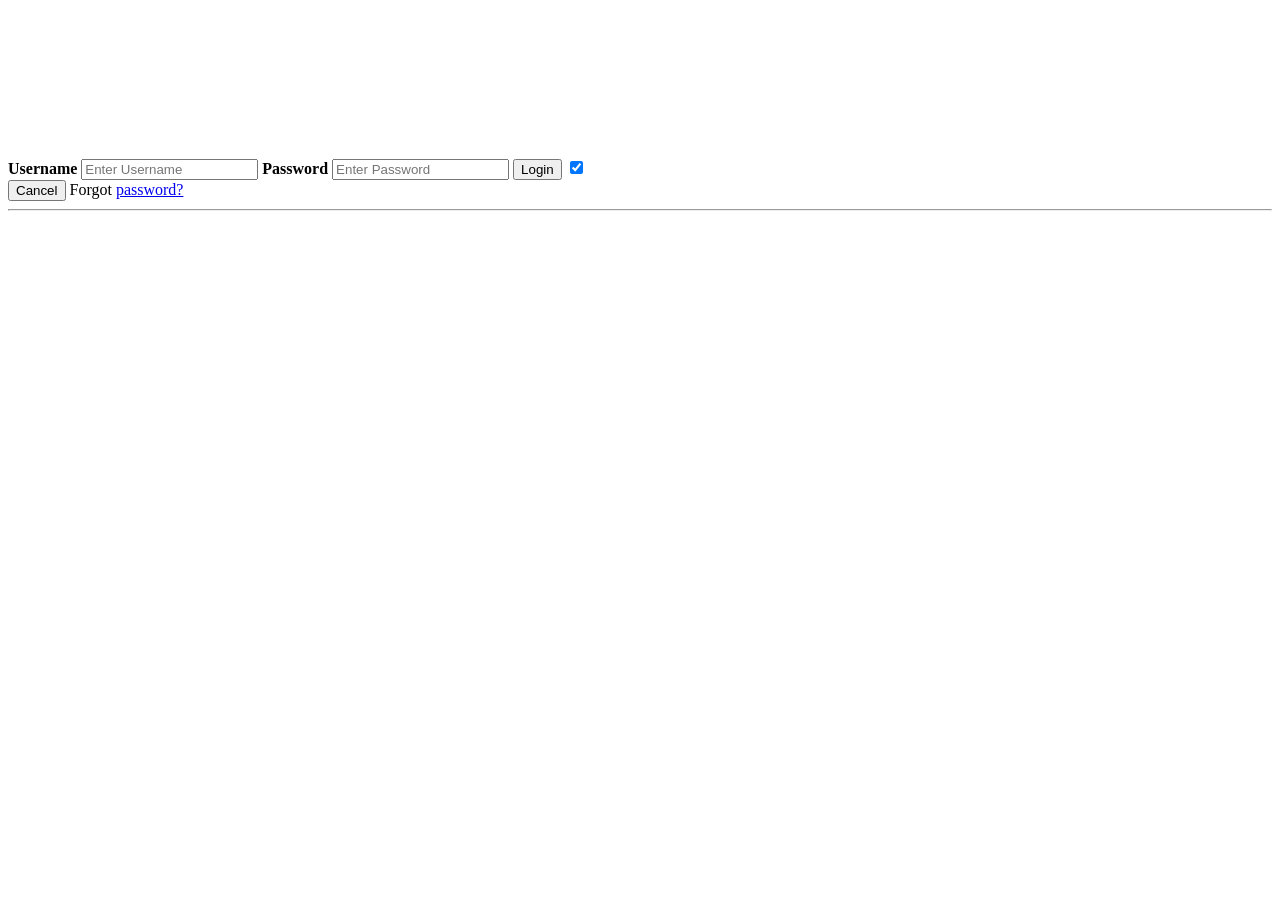
==== login/index.html @ cb682568 "first commit" ====
<html lang="en">

<head>
  <meta charset="UTF-8">
  <meta name="viewport" content="width=device-width, initial-scale=1.0">
  <title>Login</title>
  <link rel="stylesheet" href="\Login\styles.css">
</head>

<body>
  <div id="loading-screen">
    <p></p>
  </div>
  <video autoplay muted loop id="background-video">
    <source src="\Login\Resource\background.mp4">
  </video>
  <form action="action_page.php" method="post">
    <div class="imgcontainer">
      <img class="logo" src="/login/resource/Logo.png" alt="">
    </div>

    <div class="container">
      <label for="uname"><b>Username</b></label>
      <input type="text" placeholder="Enter Username" name="uname" required>

      <label for="psw"><b>Password</b></label>
      <input type="password" placeholder="Enter Password" name="psw" required>

      <button type="submit">Login</button>
      <label>
        <input type="checkbox" checked="checked" name="remember" ;><span style="color: white;">Remember me</span>
      </label>
    </div>

    <div class="container">
      <button type="button" class="cancelbtn">Cancel</button>
      <span class="psw">Forgot <a href="#">password?</a></span>
      <hr class="line">
    </div>
  </form>
  <script>
    setTimeout(function () {
      var loadingScreen = document.getElementById('loading-screen');
      loadingScreen.style.display = 'none'; // Hide the loading screen
    }, 5000); // Hide the loading screen after 5 seconds
  </script>
</body>

</html>

<script>
  document.addEventListener('DOMContentLoaded', function () {
    var backgroundVideo = document.getElementById('background-video');
    backgroundVideo.playbackRate = 10; // Change the value to set the desired speed
  });
</script>
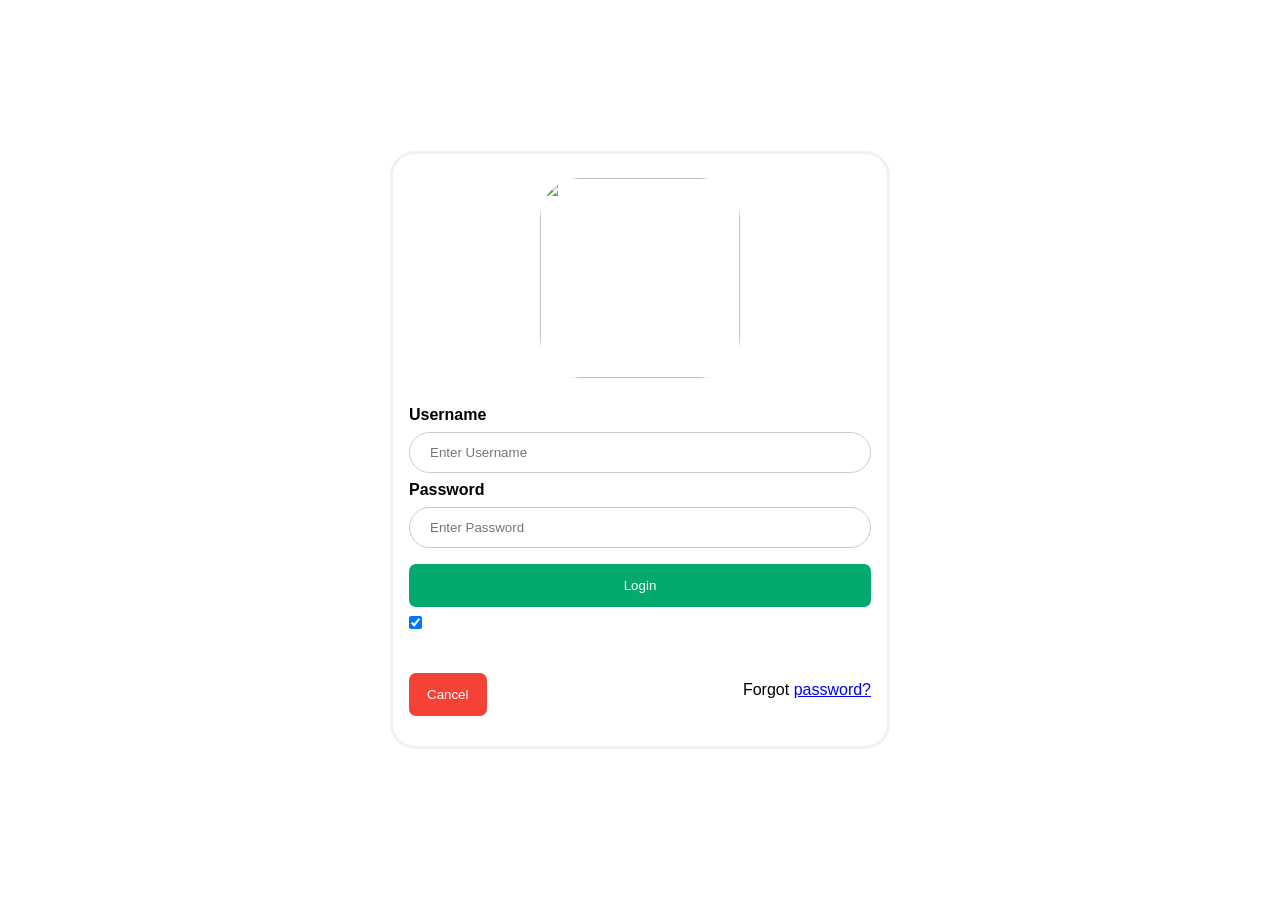
==== commit 427e00bf: "Changed HTML source file for Login page to update file paths for linked CSS and video files. Updated" ====
--- a/login/index.html
+++ b/login/index.html
@@ -4,7 +4,7 @@
   <meta charset="UTF-8">
   <meta name="viewport" content="width=device-width, initial-scale=1.0">
   <title>Login</title>
-  <link rel="stylesheet" href="\Login\styles.css">
+  <link rel="stylesheet" href="\login\css\styles.css">
 </head>
 
 <body>
@@ -12,7 +12,7 @@
     <p></p>
   </div>
   <video autoplay muted loop id="background-video">
-    <source src="\Login\Resource\background.mp4">
+    <source src="\login\resource\background.mp4">
   </video>
   <form action="action_page.php" method="post">
     <div class="imgcontainer">
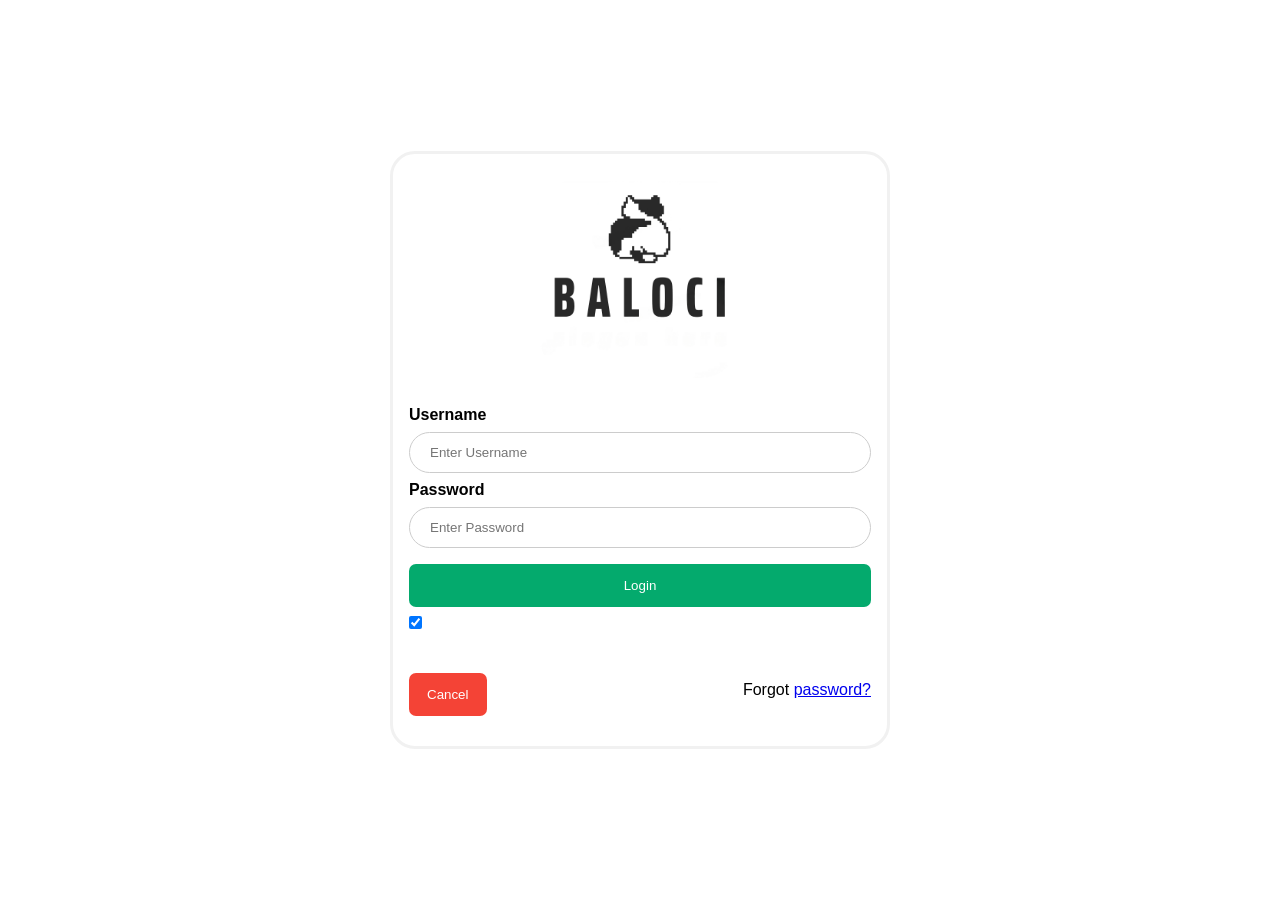
==== commit be218c14: "Fixed typo in image source path in login/index.html: changed 'imgaes' to 'images' This commit correc" ====
--- a/login/index.html
+++ b/login/index.html
@@ -12,11 +12,11 @@
     <p></p>
   </div>
   <video autoplay muted loop id="background-video">
-    <source src="\login\resource\background.mp4">
+    <source src="\login\images\background.mp4">
   </video>
   <form action="action_page.php" method="post">
     <div class="imgcontainer">
-      <img class="logo" src="/login/resource/Logo.png" alt="">
+      <img class="logo" src="\login\images\Logo.png" alt="">
     </div>
 
     <div class="container">
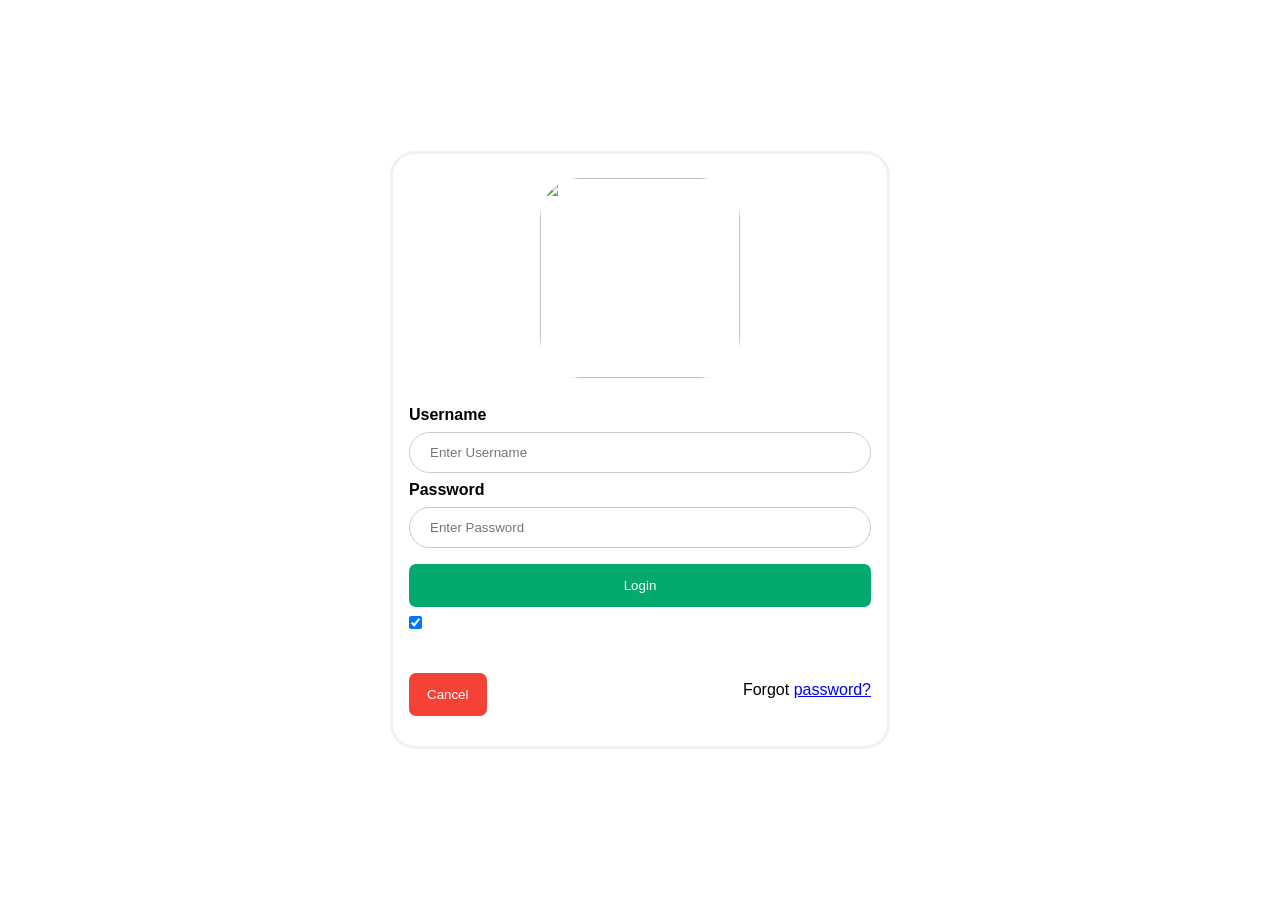
==== commit a048ff31: "Changed the logo image file name from "Logo.png" to "logo.png" in the login page HTML. Explanation: " ====
--- a/login/index.html
+++ b/login/index.html
@@ -16,7 +16,7 @@
   </video>
   <form action="action_page.php" method="post">
     <div class="imgcontainer">
-      <img class="logo" src="\login\images\Logo.png" alt="">
+      <img class="logo" src="\login\images\logo.png" alt="">
     </div>
 
     <div class="container">
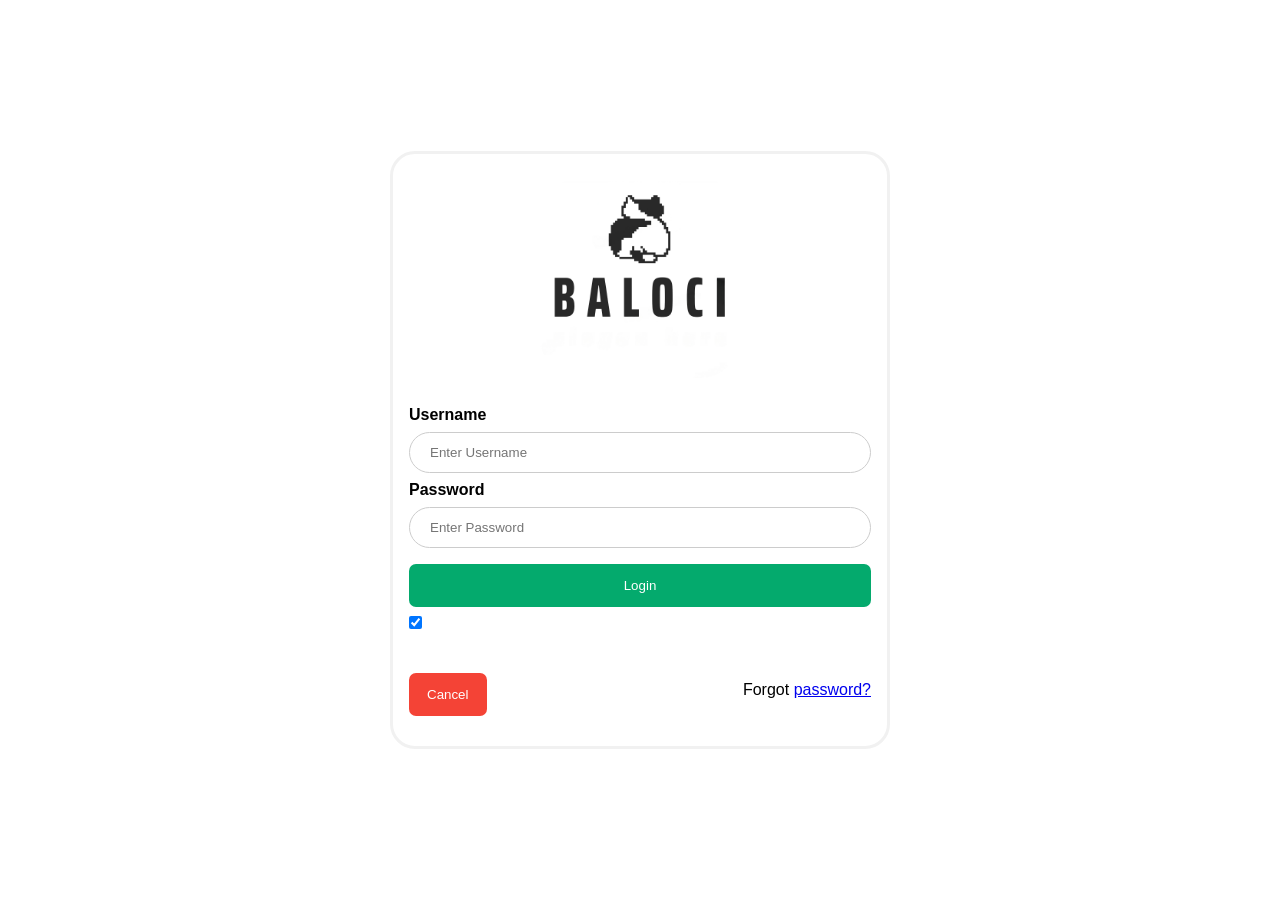
==== commit 1e3ee89e: "Delete Logo.png and replace it with Logo01.png in login/index.html This commit removes the file Logo" ====
--- a/login/index.html
+++ b/login/index.html
@@ -16,7 +16,7 @@
   </video>
   <form action="action_page.php" method="post">
     <div class="imgcontainer">
-      <img class="logo" src="\login\images\logo.png" alt="">
+      <img class="logo" src="\login\images\logo01.png" alt="baloci">
     </div>
 
     <div class="container">
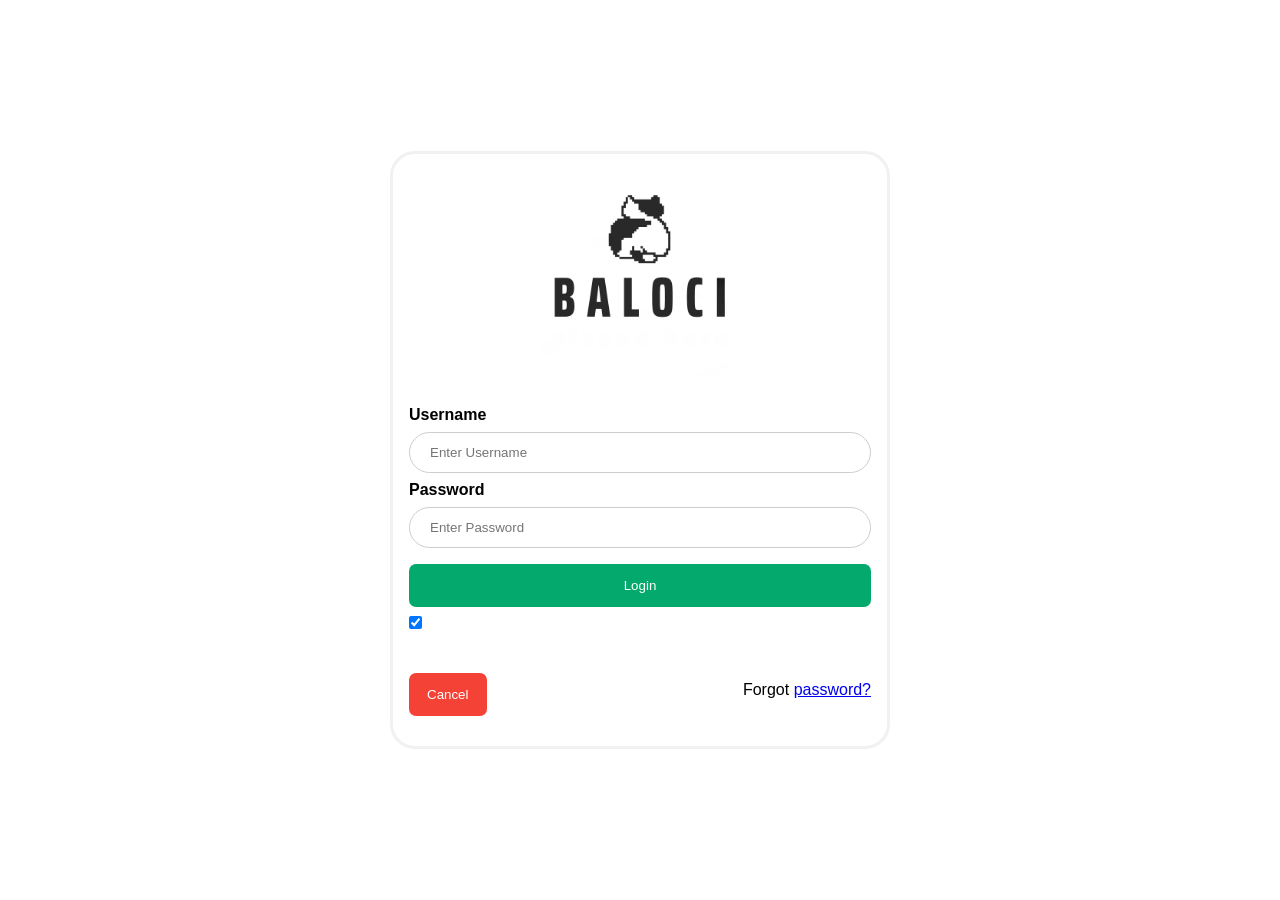
==== commit 73a7e0e8: "Change login page logo image source from png to jpg This commit updates the login page by changing t" ====
--- a/login/index.html
+++ b/login/index.html
@@ -16,7 +16,7 @@
   </video>
   <form action="action_page.php" method="post">
     <div class="imgcontainer">
-      <img class="logo" src="\login\images\logo01.png" alt="baloci">
+      <img class="logo" src="\login\images\logo01.jpg" alt="baloci">
     </div>
 
     <div class="container">
